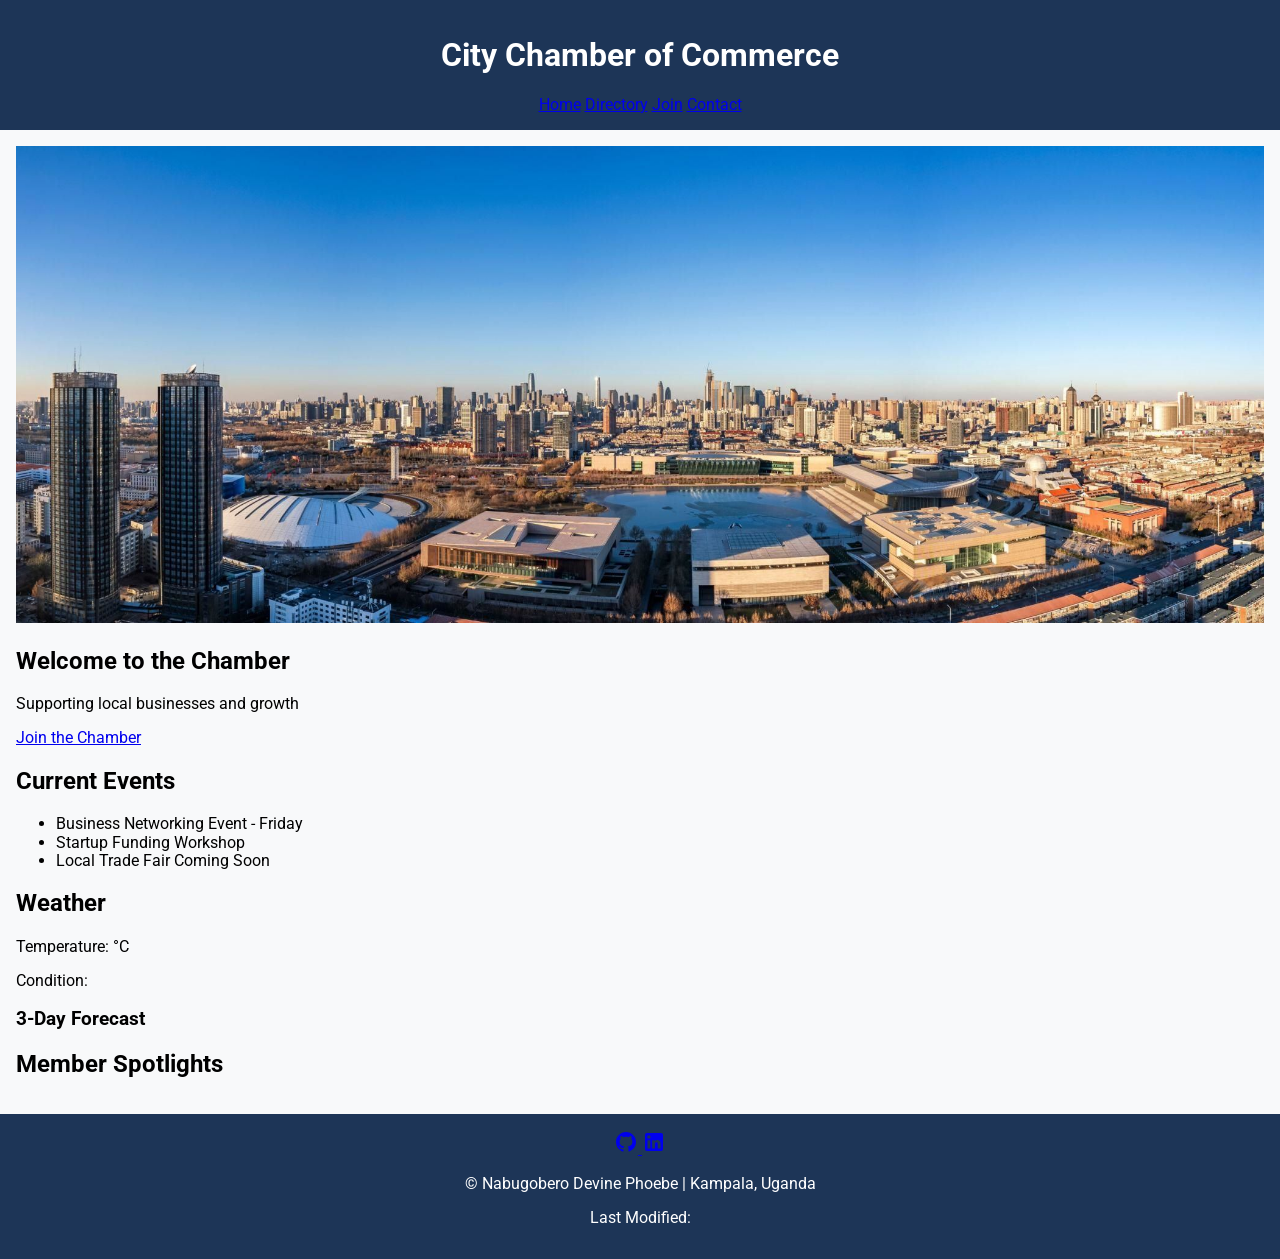
==== chamber/index.html @ 2e0cf788 "devine" ====
<!DOCTYPE html>
<html lang="en">
<head>
  <meta charset="UTF-8" />
  <meta name="viewport" content="width=device-width, initial-scale=1.0"/>
  <title>Chamber Home</title>
  <meta name="description" content="Welcome to the City Chamber of Commerce, supporting local businesses and growth. Join us for networking events, workshops, and more." />
  <meta name="author" content=" Nabugobero Devine Phoebe" />


  <link rel="stylesheet" href="styles/large.css">
  <link rel="stylesheet" href="styles/small.css">
  <link rel="stylesheet" href="styles/normalize.css" />

  <meta property="og:title" content="Kampala Chamber Directory | WDD231">
  <meta property="og:description" content="Discover businesses and organizations in the Kampala Chamber of Commerce directory.">
  <meta property="og:image" content="https://devinephoebe433-eng.github.io/wdd231/chamber/images/chamber-banner.jpg">
  <meta property="og:url" content="https://devinephoebe433-eng.github.io/wdd231/chamber/directory.html">

  <link rel="icon" href="favicon.ico">

  <!-- Google Fonts -->
  <link rel="preconnect" href="https://fonts.googleapis.com">
  <link rel="preconnect" href="https://fonts.gstatic.com" crossorigin>
  <link href="https://fonts.googleapis.com/css2?family=Roboto:wght@400;700&display=swap" rel="stylesheet">



</head>

<body>

<header>
  <h1>City Chamber of Commerce</h1>
  <nav>
    <a href="index.html" class="active">Home</a>
    <a href="directory.html">Directory</a>
    <a href="#">Join</a>
    <a href="#">Contact</a>
  </nav>
</header>

<main>

  <!-- HERO -->
  <section class="hero">
    <img src="images/cityskylines.jpg" alt="City skyline">

    <div class="hero-text">
      <h2>Welcome to the Chamber</h2>
      <p>Supporting local businesses and growth</p>
      <a href="#" class="cta">Join the Chamber</a>
    </div>
  </section>

  <!-- EVENTS -->
  <section class="events">
    <h2>Current Events</h2>
    <ul>
      <li>Business Networking Event - Friday</li>
      <li>Startup Funding Workshop</li>
      <li>Local Trade Fair Coming Soon</li>
    </ul>
  </section>

  <!-- WEATHER -->
  <section class="weather">
    <h2>Weather</h2>

    <p>Temperature: <span id="temp"></span>°C</p>
    <p>Condition: <span id="desc"></span></p>

    <h3>3-Day Forecast</h3>
    <div id="forecast"></div>
  </section>

  <!-- SPOTLIGHTS -->
  <section class="spotlights">
    <h2>Member Spotlights</h2>
    <div id="spotlight-container"></div>
  </section>

</main>

<footer>
  <div class="social-links">
            <a href="https://github.com/devinephoebe433-eng" target="_blank" aria-label="GitHub">
                <svg width="24" height="24" viewBox="0 0 24 24" fill="currentColor">
                    <path
                        d="M12 2C6.48 2 2 6.48 2 12c0 4.42 2.87 8.17 6.84 9.49.5.09.68-.21.68-.48 0-.24-.01-.88-.01-1.73-2.78.6-3.37-1.34-3.37-1.34-.46-1.16-1.11-1.47-1.11-1.47-.91-.62.07-.61.07-.61 1 .07 1.53 1.03 1.53 1.03.89 1.52 2.34 1.08 2.91.83.09-.65.35-1.09.63-1.34-2.22-.25-4.55-1.11-4.55-4.94 0-1.09.39-1.98 1.03-2.68-.1-.25-.45-1.27.1-2.64 0 0 .84-.27 2.75 1.02.8-.22 1.65-.33 2.5-.33.85 0 1.7.11 2.5.33 1.91-1.29 2.75-1.02 2.75-1.02.55 1.37.2 2.39.1 2.64.64.7 1.03 1.59 1.03 2.68 0 3.84-2.34 4.69-4.57 4.94.36.31.68.92.68 1.85 0 1.34-.01 2.42-.01 2.75 0 .27.18.58.69.48C19.13 20.17 22 16.42 22 12c0-5.52-4.48-10-10-10z" />
                </svg>
            </a>
            <a href="https://linkedin.com/in/phoebe-devine-5250a5366" target="_blank" aria-label="LinkedIn">
                <svg width="24" height="24" viewBox="0 0 24 24" fill="currentColor">
                    <path
                        d="M19 3a2 2 0 0 1 2 2v14a2 2 0 0 1-2 2H5a2 2 0 0 1-2-2V5a2 2 0 0 1 2-2h14m-.5 15.5v-5.3a3.26 3.26 0 0 0-3.26-3.26c-.85 0-1.84.52-2.32 1.3v-1.11h-2.79v8.37h2.79v-4.93c0-.77.62-1.4 1.39-1.4a1.4 1.4 0 0 1 1.4 1.4v4.93h2.79M6.88 8.56a1.68 1.68 0 0 0 1.68-1.68c0-.93-.75-1.69-1.68-1.69a1.69 1.69 0 0 0-1.69 1.69c0 .93.76 1.68 1.69 1.68m1.39 9.94v-8.37H5.5v8.37h2.77z" />
                </svg>
            </a>
        </div>
        <div class="copyright-info">
            <p>&copy; <span id="current-year"></span> Nabugobero Devine Phoebe | Kampala, Uganda</p>
        </div>
        <div class="last-modified">
            <p>Last Modified: <span id="lastModified"></span></p>
        </div>
</footer>

<script src="scripts/main.js"></script>
</body>
</html>
---- chamber/styles/large.css ----
/* larger.css */

@media (min-width: 768px) {
  .navigation {
    flex-direction: row;
    justify-content: center;
  }

  .navigation a {
    padding: 1rem 2rem;
  }
}
---- chamber/styles/small.css ----
body {
  font-family: "Roboto", Arial, sans-serif;
  margin: 0;
  background: #f8f9fa;
}

/* HEADER */
header {
  background: #1d3557;
  color: white;
  text-align: center;
  padding: 1rem;
}

/* NAV */
.navigation {
  display: flex;
  flex-direction: column;
}

.navigation a {
  color: white;
  padding: 1rem;
  text-decoration: none;
}

.navigation a:hover,
.navigation a.active {
  background: #457b9d;
}

/* MAIN */
main {
  padding: 1rem;
}

/* BUTTONS */
.controls {
  text-align: center;
  margin-bottom: 1rem;
}

button {
  padding: 0.5rem 1rem;
  margin: 0.3rem;
  border: none;
  cursor: pointer;
}

/* GRID */
.grid {
  display: grid;
  grid-template-columns: 1fr;
  gap: 1rem;
}

/* LIST VIEW */
.list {
  display: block;
}

.list .card {
  display: flex;
  justify-content: space-between;
  align-items: center;
}

/* CARD */
.card {
  background: white;
  padding: 1rem;
  border-radius: 8px;
}

.card img {
  width: 100%;
  height: auto;
}

/* FOOTER */
footer {
  background: #1d3557;
  color: white;
  text-align: center;
  padding: 1rem;
}
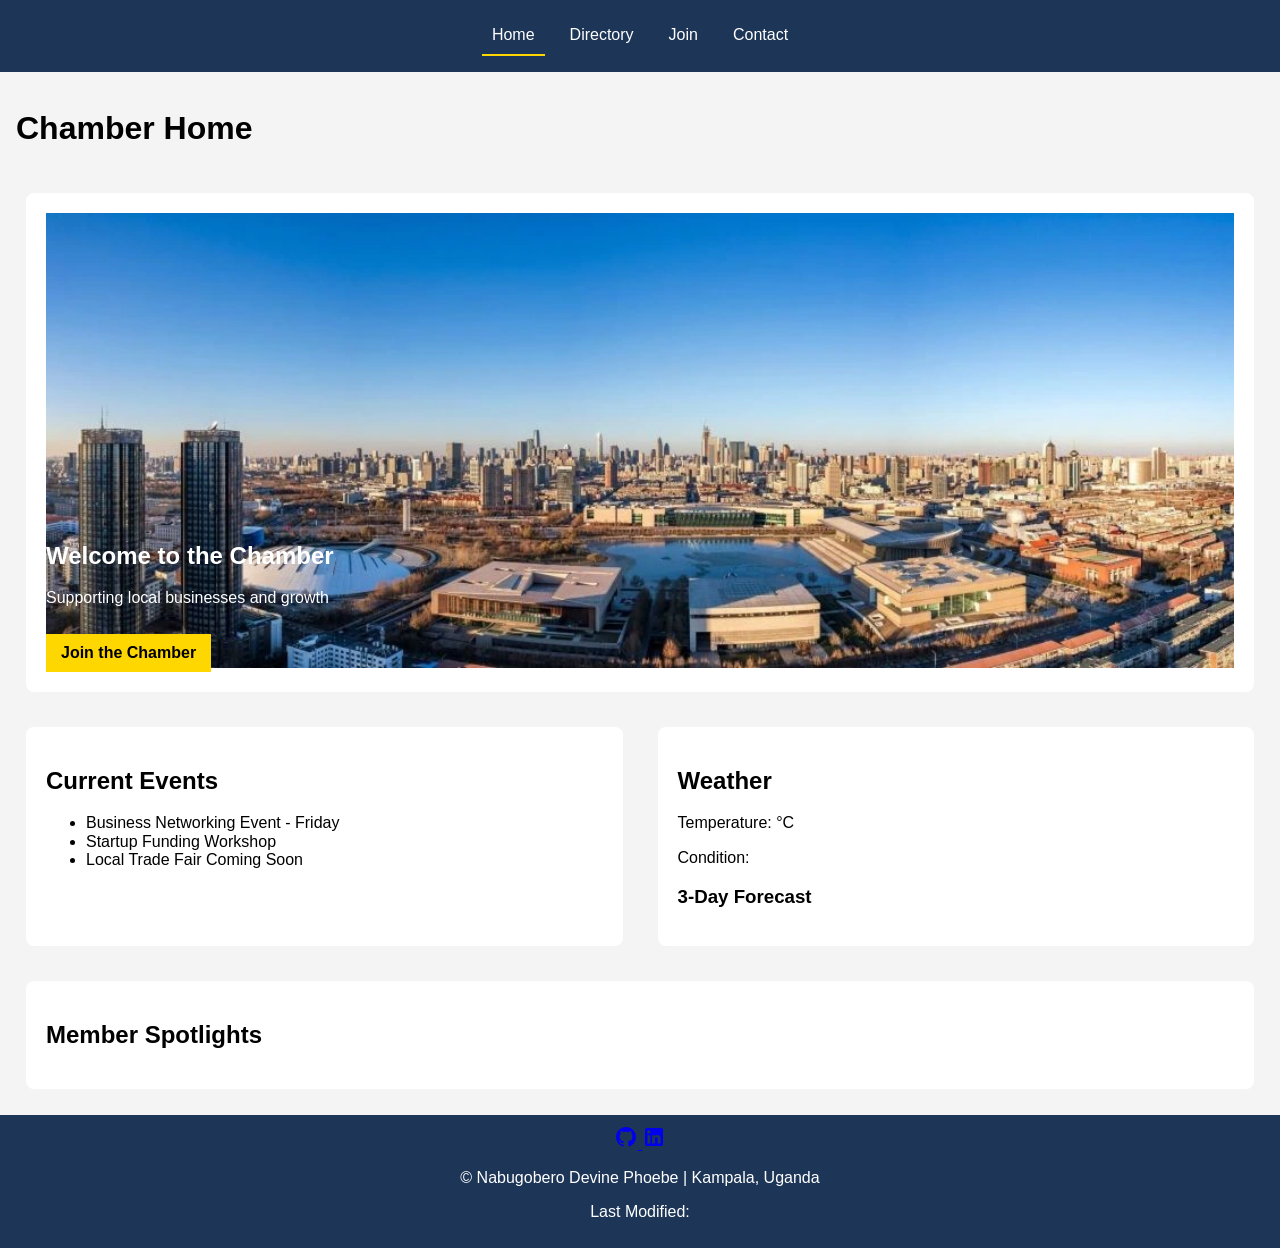
==== commit db6019bd: "devine433" ====
--- a/chamber/index.html
+++ b/chamber/index.html
@@ -1,19 +1,22 @@
 <!DOCTYPE html>
 <html lang="en">
+
 <head>
   <meta charset="UTF-8" />
-  <meta name="viewport" content="width=device-width, initial-scale=1.0"/>
-  <title>Chamber Home</title>
-  <meta name="description" content="Welcome to the City Chamber of Commerce, supporting local businesses and growth. Join us for networking events, workshops, and more." />
+  <meta name="viewport" content="width=device-width, initial-scale=1.0" />
+  <title>Kampala Chamber of Commerce | Home</title>
+  <meta name="description"
+    content="Welcome to the City Chamber of Commerce, supporting local businesses and growth. Join us for networking events, workshops, and more." />
   <meta name="author" content=" Nabugobero Devine Phoebe" />
 
 
   <link rel="stylesheet" href="styles/large.css">
   <link rel="stylesheet" href="styles/small.css">
-  <link rel="stylesheet" href="styles/normalize.css" />
+  <link rel="stylesheet" href="styles/normalize.css">
+  <link rel="stylesheet" href="styles/styles.css">
+  
 
   <meta property="og:title" content="Kampala Chamber Directory | WDD231">
-  <meta property="og:description" content="Discover businesses and organizations in the Kampala Chamber of Commerce directory.">
   <meta property="og:image" content="https://devinephoebe433-eng.github.io/wdd231/chamber/images/chamber-banner.jpg">
   <meta property="og:url" content="https://devinephoebe433-eng.github.io/wdd231/chamber/directory.html">
 
@@ -30,81 +33,82 @@
 
 <body>
 
-<header>
-  <h1>City Chamber of Commerce</h1>
-  <nav>
-    <a href="index.html" class="active">Home</a>
-    <a href="directory.html">Directory</a>
-    <a href="#">Join</a>
-    <a href="#">Contact</a>
-  </nav>
-</header>
+  <header>
+    <nav>
+      <a href="index.html" class="active">Home</a>
+      <a href="directory.html">Directory</a>
+      <a href="#">Join</a>
+      <a href="#">Contact</a>
+    </nav>
+  </header>
 
-<main>
+  <main>
+    <h1>Chamber Home</h1>
+    <!-- HERO -->
+    <section class="hero">
+      <img src="images/cityskylines.webp" alt="City skyline">
 
-  <!-- HERO -->
-  <section class="hero">
-    <img src="images/cityskylines.jpg" alt="City skyline">
+      <div class="hero-text">
+        <h2>Welcome to the Chamber</h2>
+        <p>Supporting local businesses and growth</p>
+        <a href="#" class="cta">Join the Chamber</a>
+      </div>
+    </section>
 
-    <div class="hero-text">
-      <h2>Welcome to the Chamber</h2>
-      <p>Supporting local businesses and growth</p>
-      <a href="#" class="cta">Join the Chamber</a>
+    <!-- EVENTS -->
+    <section class="events">
+      <h2>Current Events</h2>
+      <ul>
+        <li>Business Networking Event - Friday</li>
+        <li>Startup Funding Workshop</li>
+        <li>Local Trade Fair Coming Soon</li>
+      </ul>
+    </section>
+
+    <!-- WEATHER -->
+    <section class="weather">
+      <h2>Weather</h2>
+
+      <p>Temperature: <span id="temp"></span>°C</p>
+      <p>Condition: <span id="desc"></span></p>
+
+      <h3>3-Day Forecast</h3>
+      <div id="forecast"></div>
+    </section>
+
+    <!-- SPOTLIGHTS -->
+    <section class="spotlights">
+      <h2>Member Spotlights</h2>
+      <div id="spotlight-container"></div>
+    </section>
+
+  </main>
+
+  <footer>
+    <div class="social-links">
+      <a href="https://github.com/devinephoebe433-eng" target="_blank" aria-label="GitHub">
+        <svg width="24" height="24" viewBox="0 0 24 24" fill="currentColor">
+          <path
+            d="M12 2C6.48 2 2 6.48 2 12c0 4.42 2.87 8.17 6.84 9.49.5.09.68-.21.68-.48 0-.24-.01-.88-.01-1.73-2.78.6-3.37-1.34-3.37-1.34-.46-1.16-1.11-1.47-1.11-1.47-.91-.62.07-.61.07-.61 1 .07 1.53 1.03 1.53 1.03.89 1.52 2.34 1.08 2.91.83.09-.65.35-1.09.63-1.34-2.22-.25-4.55-1.11-4.55-4.94 0-1.09.39-1.98 1.03-2.68-.1-.25-.45-1.27.1-2.64 0 0 .84-.27 2.75 1.02.8-.22 1.65-.33 2.5-.33.85 0 1.7.11 2.5.33 1.91-1.29 2.75-1.02 2.75-1.02.55 1.37.2 2.39.1 2.64.64.7 1.03 1.59 1.03 2.68 0 3.84-2.34 4.69-4.57 4.94.36.31.68.92.68 1.85 0 1.34-.01 2.42-.01 2.75 0 .27.18.58.69.48C19.13 20.17 22 16.42 22 12c0-5.52-4.48-10-10-10z" />
+        </svg>
+      </a>
+      <a href="https://linkedin.com/in/phoebe-devine-5250a5366" target="_blank" aria-label="LinkedIn">
+        <svg width="24" height="24" viewBox="0 0 24 24" fill="currentColor">
+          <path
+            d="M19 3a2 2 0 0 1 2 2v14a2 2 0 0 1-2 2H5a2 2 0 0 1-2-2V5a2 2 0 0 1 2-2h14m-.5 15.5v-5.3a3.26 3.26 0 0 0-3.26-3.26c-.85 0-1.84.52-2.32 1.3v-1.11h-2.79v8.37h2.79v-4.93c0-.77.62-1.4 1.39-1.4a1.4 1.4 0 0 1 1.4 1.4v4.93h2.79M6.88 8.56a1.68 1.68 0 0 0 1.68-1.68c0-.93-.75-1.69-1.68-1.69a1.69 1.69 0 0 0-1.69 1.69c0 .93.76 1.68 1.69 1.68m1.39 9.94v-8.37H5.5v8.37h2.77z" />
+        </svg>
+      </a>
     </div>
-  </section>
+    <div class="copyright-info">
+      <p>&copy; <span id="current-year"></span> Nabugobero Devine Phoebe | Kampala, Uganda</p>
+    </div>
+    <div class="last-modified">
+      <p>Last Modified: <span id="lastModified"></span></p>
+    </div>
+  </footer>
 
-  <!-- EVENTS -->
-  <section class="events">
-    <h2>Current Events</h2>
-    <ul>
-      <li>Business Networking Event - Friday</li>
-      <li>Startup Funding Workshop</li>
-      <li>Local Trade Fair Coming Soon</li>
-    </ul>
-  </section>
+<script src="scripts/main.js" defer></script>
 
-  <!-- WEATHER -->
-  <section class="weather">
-    <h2>Weather</h2>
+</body>
 
-    <p>Temperature: <span id="temp"></span>°C</p>
-    <p>Condition: <span id="desc"></span></p>
-
-    <h3>3-Day Forecast</h3>
-    <div id="forecast"></div>
-  </section>
-
-  <!-- SPOTLIGHTS -->
-  <section class="spotlights">
-    <h2>Member Spotlights</h2>
-    <div id="spotlight-container"></div>
-  </section>
-
-</main>
-
-<footer>
-  <div class="social-links">
-            <a href="https://github.com/devinephoebe433-eng" target="_blank" aria-label="GitHub">
-                <svg width="24" height="24" viewBox="0 0 24 24" fill="currentColor">
-                    <path
-                        d="M12 2C6.48 2 2 6.48 2 12c0 4.42 2.87 8.17 6.84 9.49.5.09.68-.21.68-.48 0-.24-.01-.88-.01-1.73-2.78.6-3.37-1.34-3.37-1.34-.46-1.16-1.11-1.47-1.11-1.47-.91-.62.07-.61.07-.61 1 .07 1.53 1.03 1.53 1.03.89 1.52 2.34 1.08 2.91.83.09-.65.35-1.09.63-1.34-2.22-.25-4.55-1.11-4.55-4.94 0-1.09.39-1.98 1.03-2.68-.1-.25-.45-1.27.1-2.64 0 0 .84-.27 2.75 1.02.8-.22 1.65-.33 2.5-.33.85 0 1.7.11 2.5.33 1.91-1.29 2.75-1.02 2.75-1.02.55 1.37.2 2.39.1 2.64.64.7 1.03 1.59 1.03 2.68 0 3.84-2.34 4.69-4.57 4.94.36.31.68.92.68 1.85 0 1.34-.01 2.42-.01 2.75 0 .27.18.58.69.48C19.13 20.17 22 16.42 22 12c0-5.52-4.48-10-10-10z" />
-                </svg>
-            </a>
-            <a href="https://linkedin.com/in/phoebe-devine-5250a5366" target="_blank" aria-label="LinkedIn">
-                <svg width="24" height="24" viewBox="0 0 24 24" fill="currentColor">
-                    <path
-                        d="M19 3a2 2 0 0 1 2 2v14a2 2 0 0 1-2 2H5a2 2 0 0 1-2-2V5a2 2 0 0 1 2-2h14m-.5 15.5v-5.3a3.26 3.26 0 0 0-3.26-3.26c-.85 0-1.84.52-2.32 1.3v-1.11h-2.79v8.37h2.79v-4.93c0-.77.62-1.4 1.39-1.4a1.4 1.4 0 0 1 1.4 1.4v4.93h2.79M6.88 8.56a1.68 1.68 0 0 0 1.68-1.68c0-.93-.75-1.69-1.68-1.69a1.69 1.69 0 0 0-1.69 1.69c0 .93.76 1.68 1.69 1.68m1.39 9.94v-8.37H5.5v8.37h2.77z" />
-                </svg>
-            </a>
-        </div>
-        <div class="copyright-info">
-            <p>&copy; <span id="current-year"></span> Nabugobero Devine Phoebe | Kampala, Uganda</p>
-        </div>
-        <div class="last-modified">
-            <p>Last Modified: <span id="lastModified"></span></p>
-        </div>
-</footer>
-
-<script src="scripts/main.js"></script>
-</body>
 </html>
--- a/chamber/styles/styles.css
+++ b/chamber/styles/styles.css
@@ -0,0 +1,116 @@
+body {
+  font-family: Arial, sans-serif;
+  margin: 0;
+  background: #f4f4f4;
+}
+
+/* HEADER */
+header {
+  background: #1d3557;
+  color: white;
+  padding: 1rem;
+  text-align: center;
+}
+
+nav {
+  display: flex;
+  justify-content: center;
+  gap: 15px;
+  flex-wrap: wrap;
+}
+
+nav a {
+  color: white;
+  text-decoration: none;
+  padding: 10px;
+}
+
+nav a.active {
+  border-bottom: 2px solid gold;
+}
+
+/* HERO */
+.hero {
+  position: relative;
+}
+
+.hero img {
+  width: 100%;
+  height: auto;
+}
+
+.hero-text {
+  position: absolute;
+  bottom: 20px;
+  left: 20px;
+  color: white;
+}
+
+.cta {
+  display: inline-block;
+  margin-top: 10px;
+  background: gold;
+  padding: 10px 15px;
+  text-decoration: none;
+  color: black;
+  font-weight: bold;
+}
+
+/* SECTIONS */
+section {
+  padding: 20px;
+  background: white;
+  margin: 10px;
+  border-radius: 8px;
+}
+
+/* WEATHER */
+#forecast p {
+  background: #e9ecef;
+  padding: 8px;
+  margin: 5px 0;
+}
+
+/* SPOTLIGHT */
+#spotlight-container {
+  display: grid;
+  gap: 10px;
+}
+
+.card {
+  background: #fff;
+  padding: 10px;
+  border: 1px solid #ddd;
+  border-radius: 8px;
+  text-align: center;
+}
+
+.card img {
+  width: 80px;
+  height: auto;
+}
+
+/* FOOTER */
+footer {
+  text-align: center;
+  background: #1d3557;
+  color: white;
+  padding: 10px;
+}
+
+/* RESPONSIVE */
+@media (min-width: 768px) {
+  main {
+    display: grid;
+    grid-template-columns: 1fr 1fr;
+    gap: 15px;
+  }
+
+  .hero {
+    grid-column: span 2;
+  }
+
+  .spotlights {
+    grid-column: span 2;
+  }
+}
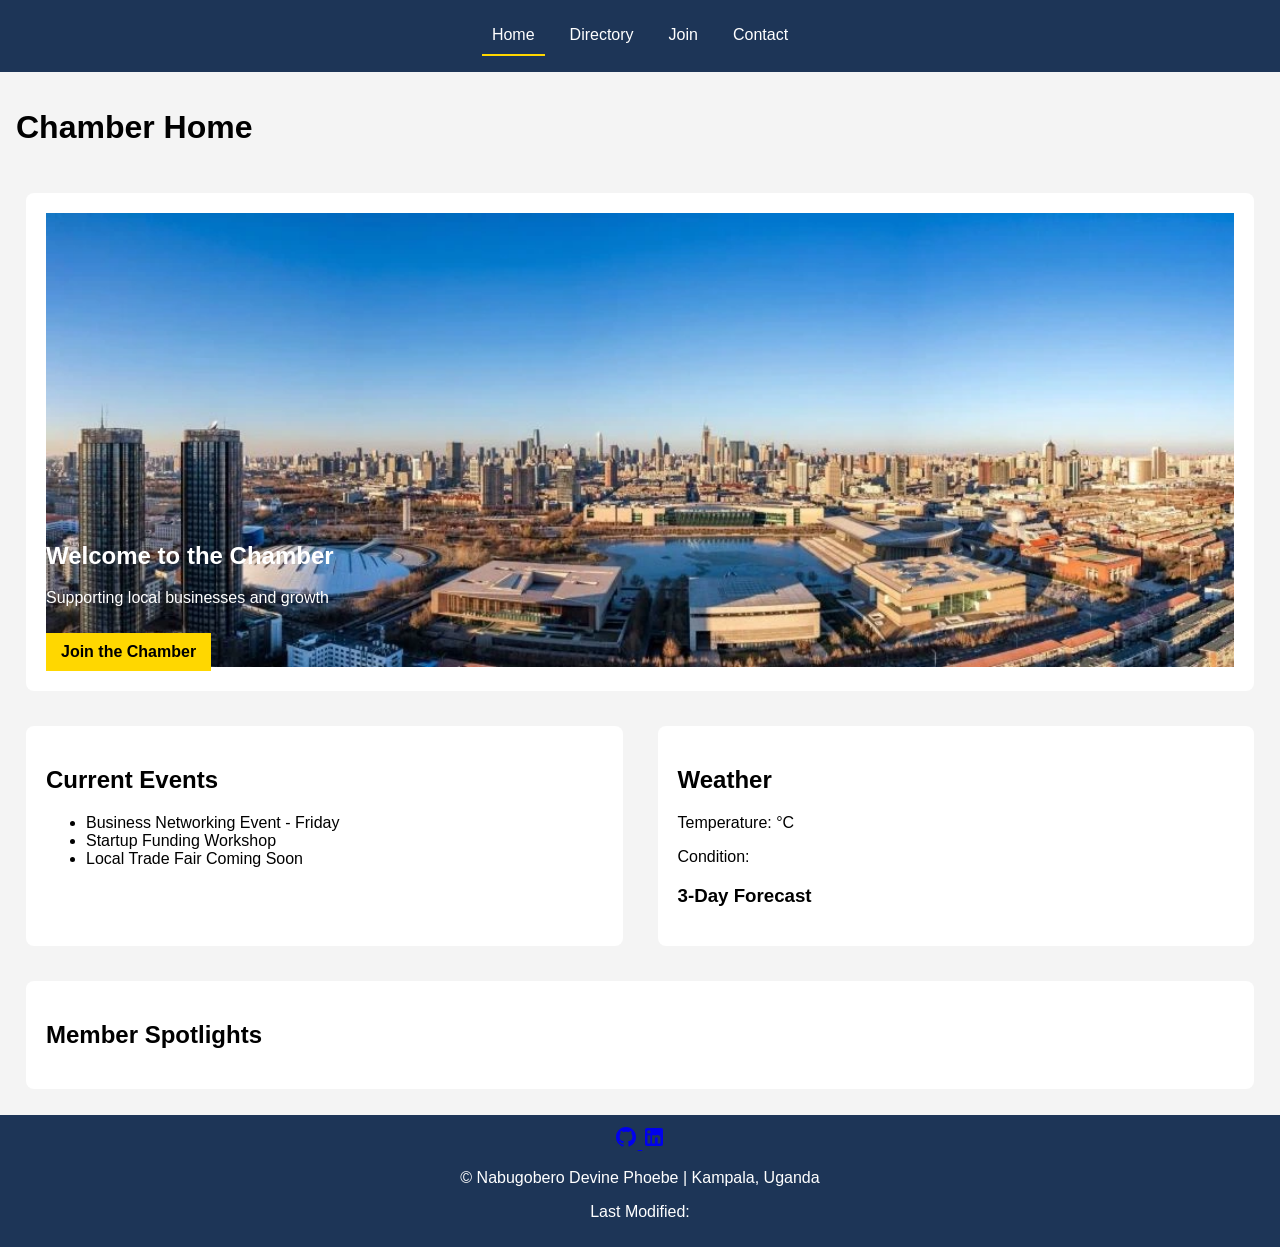
==== commit bb4c60b3: "devine" ====
--- a/chamber/index.html
+++ b/chamber/index.html
@@ -14,11 +14,12 @@
   <link rel="stylesheet" href="styles/small.css">
   <link rel="stylesheet" href="styles/normalize.css">
   <link rel="stylesheet" href="styles/styles.css">
-  
+
 
   <meta property="og:title" content="Kampala Chamber Directory | WDD231">
-  <meta property="og:image" content="https://devinephoebe433-eng.github.io/wdd231/chamber/images/chamber-banner.jpg">
+  <meta property="og:image" content="https://devinephoebe433-eng.github.io/wdd231/chamber/images/cityskylines.webp">
   <meta property="og:url" content="https://devinephoebe433-eng.github.io/wdd231/chamber/directory.html">
+  <meta property="og:description" content="Explore the Kampala Chamber of Commerce website featuring local businesses, networking opportunities, events, weather updates, and member spotlights.">
 
   <link rel="icon" href="favicon.ico">
 
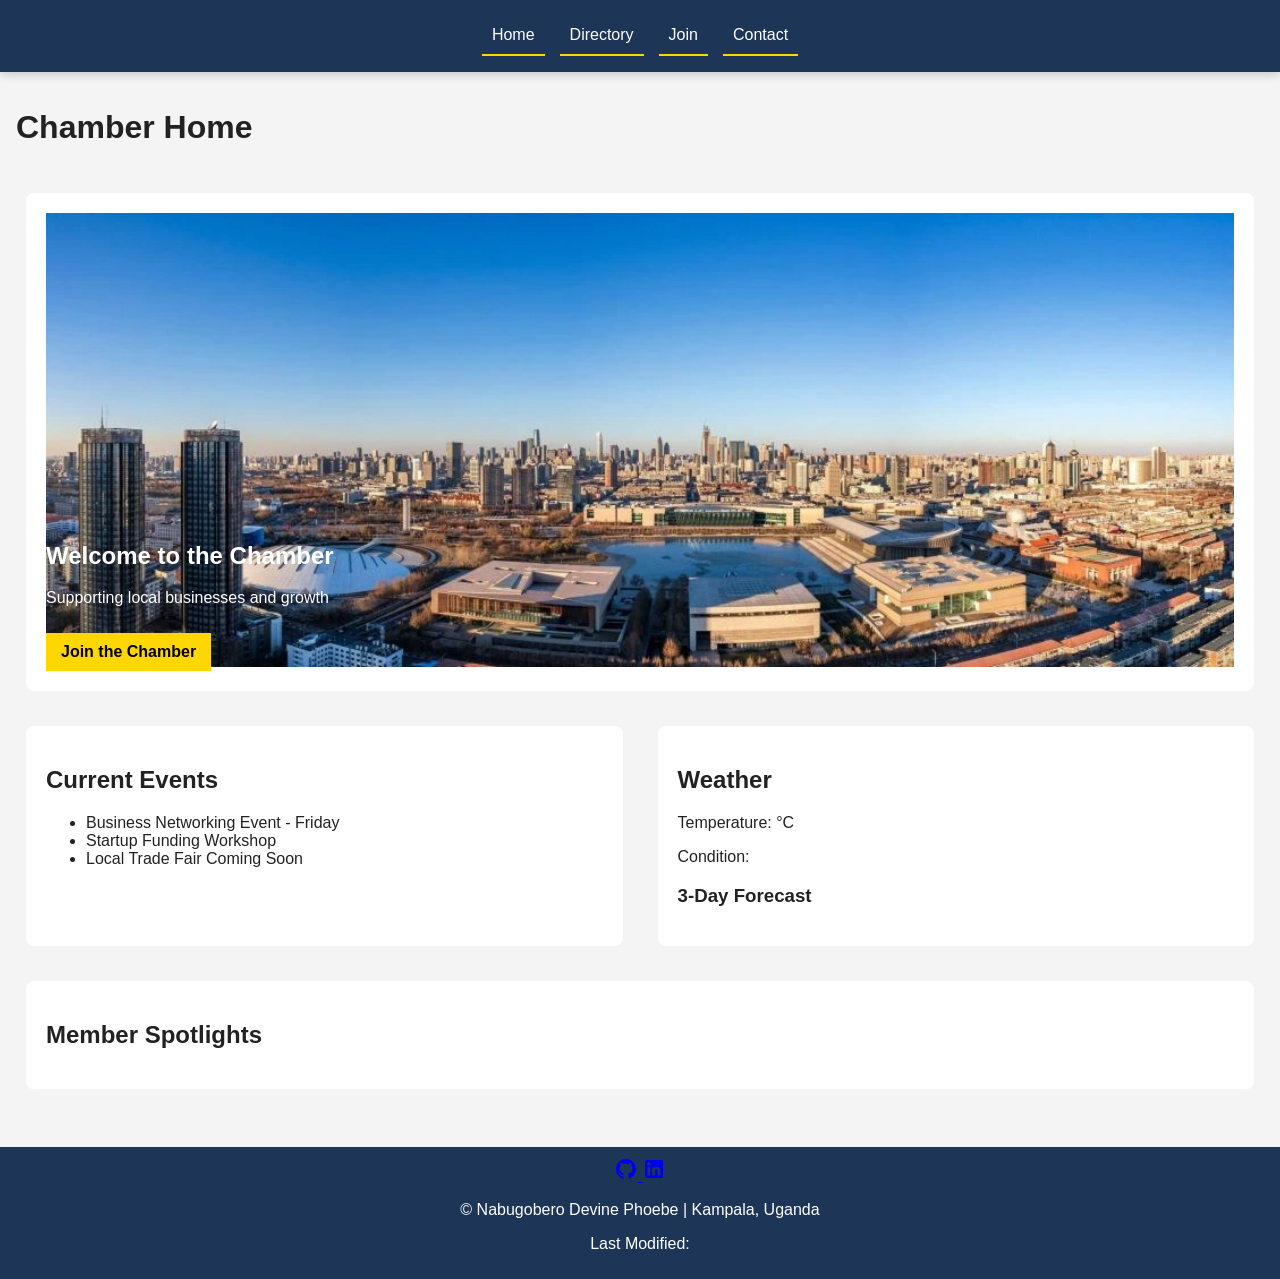
==== commit 1212f1e3: "changes" ====
--- a/chamber/index.html
+++ b/chamber/index.html
@@ -37,9 +37,9 @@
   <header>
     <nav>
       <a href="index.html" class="active">Home</a>
-      <a href="directory.html">Directory</a>
-      <a href="#">Join</a>
-      <a href="#">Contact</a>
+      <a href="directory.html" class="active">Directory</a>
+      <a href="join.html" class="active">Join</a>
+      <a href="contact.html" class="active">Contact</a>
     </nav>
   </header>
 
--- a/chamber/styles/large.css
+++ b/chamber/styles/large.css
@@ -9,4 +9,14 @@
   .navigation a {
     padding: 1rem 2rem;
   }
+}
+@media (min-width: 768px) {
+
+  .join-main {
+    display: grid;
+    grid-template-columns: 2fr 1fr;
+    gap: 30px;
+    align-items: start;
+  }
+
 }
--- a/chamber/styles/small.css
+++ b/chamber/styles/small.css
@@ -2,31 +2,47 @@
   font-family: "Roboto", Arial, sans-serif;
   margin: 0;
   background: #f8f9fa;
+  color: #222;
 }
 
 /* HEADER */
 header {
-  background: #1d3557;
+  background: linear-gradient(135deg, #1d3557, #16324f);
   color: white;
   text-align: center;
   padding: 1rem;
+
+  box-shadow: 0 2px 10px rgba(0,0,0,0.2);
 }
 
 /* NAV */
 .navigation {
   display: flex;
   flex-direction: column;
+  align-items: center;
+  gap: 0.5rem;
 }
 
 .navigation a {
   color: white;
-  padding: 1rem;
+  padding: 0.8rem 1.2rem;
   text-decoration: none;
-}
-
-.navigation a:hover,
+  font-weight: 700;
+  border-radius: 8px;
+
+  transition: background 0.3s ease,
+              transform 0.3s ease,
+              color 0.3s ease;
+}
+
+.navigation a:hover {
+  background: #457b9d;
+  transform: translateY(-2px);
+}
+
 .navigation a.active {
-  background: #457b9d;
+  background: gold;
+  color: black;
 }
 
 /* MAIN */
@@ -41,10 +57,23 @@
 }
 
 button {
-  padding: 0.5rem 1rem;
+  padding: 0.7rem 1.2rem;
   margin: 0.3rem;
   border: none;
+  border-radius: 8px;
   cursor: pointer;
+
+  background: #1d3557;
+  color: white;
+  font-weight: bold;
+
+  transition: background 0.3s ease,
+              transform 0.3s ease;
+}
+
+button:hover {
+  background: #457b9d;
+  transform: scale(1.03);
 }
 
 /* GRID */
@@ -68,13 +97,104 @@
 /* CARD */
 .card {
   background: white;
-  padding: 1rem;
-  border-radius: 8px;
+  padding: 1.2rem;
+  border-radius: 12px;
+  text-align: center;
+
+  box-shadow: 0 4px 10px rgba(0,0,0,0.1);
+
+  animation: fadein 1.5s ease;
+
+  transition: transform 0.3s ease,
+              box-shadow 0.3s ease;
+}
+
+.card:hover {
+  transform: translateY(-5px);
+
+  box-shadow: 0 6px 15px rgba(0,0,0,0.15);
 }
 
 .card img {
   width: 100%;
   height: auto;
+  border-radius: 10px;
+}
+
+/* JOIN PAGE */
+.join-main {
+  display: flex;
+  flex-direction: column;
+  gap: 20px;
+  padding: 20px;
+}
+
+form {
+  display: flex;
+  flex-direction: column;
+  gap: 15px;
+}
+
+label {
+  display: flex;
+  flex-direction: column;
+  font-weight: bold;
+}
+
+input,
+textarea,
+select {
+  padding: 10px;
+  border: 1px solid #ccc;
+  border-radius: 5px;
+
+  font-size: 1rem;
+}
+
+/* SUBMIT BUTTON */
+.submit-btn {
+  background: gold;
+  color: black;
+  border: none;
+  padding: 12px;
+  border-radius: 8px;
+
+  font-weight: bold;
+  cursor: pointer;
+
+  transition: transform 0.3s ease,
+              background 0.3s ease;
+}
+
+.submit-btn:hover {
+  background: #ffd60a;
+  transform: scale(1.02);
+}
+
+/* MEMBERSHIP CARDS */
+.membership-cards {
+  display: grid;
+  gap: 15px;
+}
+
+.card button {
+  background: gold;
+  color: black;
+  border: none;
+  padding: 10px;
+  border-radius: 8px;
+  cursor: pointer;
+}
+
+/* DIALOG */
+dialog {
+  border: none;
+  border-radius: 10px;
+  padding: 20px;
+}
+
+dialog::backdrop {
+  background: rgba(0,0,0,0.5);
 }
 
 /* FOOTER */
@@ -83,4 +203,19 @@
   color: white;
   text-align: center;
   padding: 1rem;
+
+  margin-top: 2rem;
+}
+
+/* ANIMATION */
+@keyframes fadein {
+  from {
+    opacity: 0;
+    transform: translateY(30px);
+  }
+
+  to {
+    opacity: 1;
+    transform: translateY(0);
+  }
 }
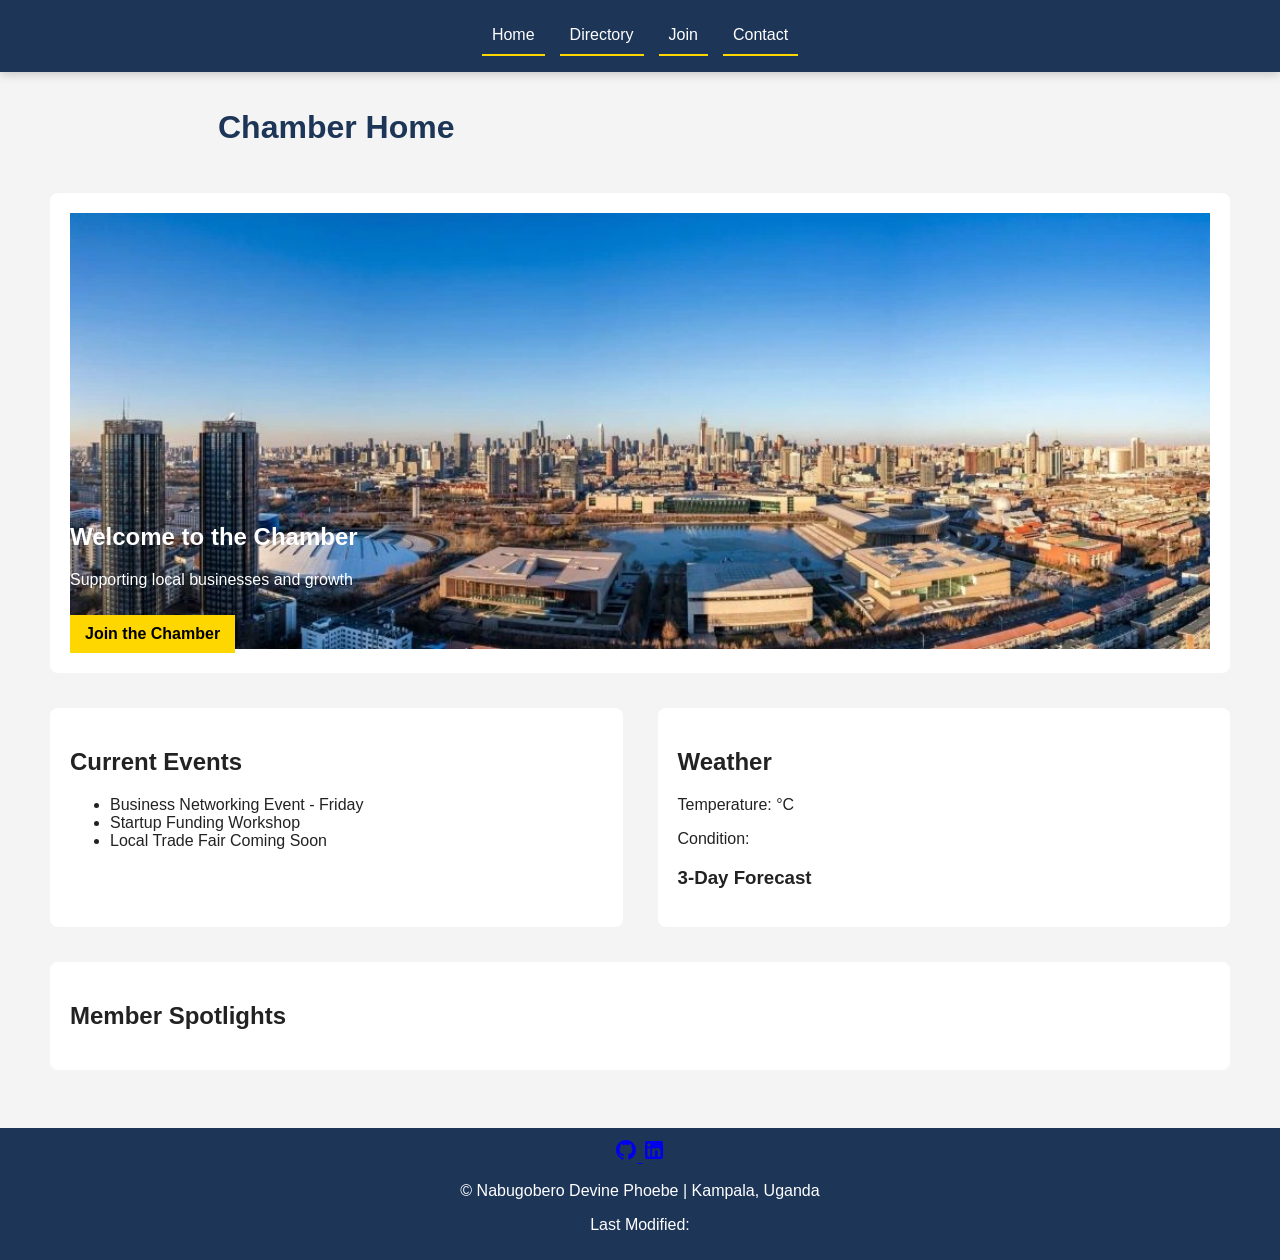
==== commit 91f76940: "changes" ====
--- a/chamber/index.html
+++ b/chamber/index.html
@@ -12,7 +12,7 @@
 
   <link rel="stylesheet" href="styles/large.css">
   <link rel="stylesheet" href="styles/small.css">
-  <link rel="stylesheet" href="styles/normalize.css">
+  <link rel="stylesheet" href="styles/normalize.js">
   <link rel="stylesheet" href="styles/styles.css">
 
 
--- a/chamber/styles/large.css
+++ b/chamber/styles/large.css
@@ -1,17 +1,33 @@
-/* larger.css */
+@media (min-width: 768px) {
 
-@media (min-width: 768px) {
+  /* HIDE HAMBURGER */
+  #hamburger {
+    display: none;
+  }
+
+  /* NAV */
   .navigation {
+    display: flex;
     flex-direction: row;
     justify-content: center;
+    flex-wrap: wrap;
   }
 
   .navigation a {
-    padding: 1rem 2rem;
+    padding: 0.6rem 1.5rem;
   }
-}
-@media (min-width: 768px) {
 
+  /* GRID: 2 columns on tablet */
+  .grid {
+    grid-template-columns: repeat(2, 1fr);
+  }
+
+  /* LIST: no wrap on wider screens */
+  .list .card {
+    flex-wrap: nowrap;
+  }
+
+  /* JOIN PAGE */
   .join-main {
     display: grid;
     grid-template-columns: 2fr 1fr;
@@ -19,4 +35,13 @@
     align-items: start;
   }
 
+}
+
+@media (min-width: 1024px) {
+
+  /* GRID: 3 columns on desktop */
+  .grid {
+    grid-template-columns: repeat(3, 1fr);
+  }
+
 }
--- a/chamber/styles/small.css
+++ b/chamber/styles/small.css
@@ -11,25 +11,52 @@
   color: white;
   text-align: center;
   padding: 1rem;
-
   box-shadow: 0 2px 10px rgba(0,0,0,0.2);
+}
+
+header h2 {
+  margin: 0 0 0.5rem;
+  color: white;
+}
+
+/* HAMBURGER */
+#hamburger {
+  display: block;
+  background: transparent;
+  border: 2px solid white;
+  color: white;
+  font-size: 1.5rem;
+  padding: 0.4rem 0.8rem;
+  border-radius: 8px;
+  cursor: pointer;
+  margin: 0.5rem auto;
+  transition: background 0.3s ease;
+}
+
+#hamburger:hover {
+  background: #457b9d;
 }
 
 /* NAV */
 .navigation {
-  display: flex;
+  display: none;
   flex-direction: column;
   align-items: center;
   gap: 0.5rem;
+  width: 100%;
+}
+
+.navigation.open {
+  display: flex;
 }
 
 .navigation a {
-  color: white;
+  color: #ffffff;
   padding: 0.8rem 1.2rem;
   text-decoration: none;
   font-weight: 700;
   border-radius: 8px;
-
+  background: transparent;
   transition: background 0.3s ease,
               transform 0.3s ease,
               color 0.3s ease;
@@ -37,20 +64,28 @@
 
 .navigation a:hover {
   background: #457b9d;
+  color: white;
   transform: translateY(-2px);
 }
 
 .navigation a.active {
   background: gold;
-  color: black;
+  color: #1d3557;
 }
 
 /* MAIN */
 main {
   padding: 1rem;
-}
-
-/* BUTTONS */
+  max-width: 1200px;
+  margin: 0 auto;
+}
+
+h1 {
+  text-align: center;
+  color: #1d3557;
+}
+
+/* CONTROLS */
 .controls {
   text-align: center;
   margin-bottom: 1rem;
@@ -62,11 +97,9 @@
   border: none;
   border-radius: 8px;
   cursor: pointer;
-
   background: #1d3557;
   color: white;
   font-weight: bold;
-
   transition: background 0.3s ease,
               transform 0.3s ease;
 }
@@ -76,7 +109,12 @@
   transform: scale(1.03);
 }
 
-/* GRID */
+button[aria-pressed="true"] {
+  background: gold;
+  color: #1d3557;
+}
+
+/* GRID VIEW */
 .grid {
   display: grid;
   grid-template-columns: 1fr;
@@ -85,13 +123,35 @@
 
 /* LIST VIEW */
 .list {
-  display: block;
+  display: flex;
+  flex-direction: column;
+  gap: 0.6rem;
 }
 
 .list .card {
   display: flex;
+  flex-direction: row;
   justify-content: space-between;
   align-items: center;
+  text-align: left;
+  gap: 1rem;
+  padding: 0.8rem 1.2rem;
+}
+
+.list .card h3 {
+  margin: 0 0 0.2rem;
+  flex: 1;
+}
+
+.list .card p {
+  margin: 0;
+  flex: 1;
+  font-size: 0.9rem;
+  color: #555;
+}
+
+.list .card a {
+  flex-shrink: 0;
 }
 
 /* CARD */
@@ -100,25 +160,46 @@
   padding: 1.2rem;
   border-radius: 12px;
   text-align: center;
-
   box-shadow: 0 4px 10px rgba(0,0,0,0.1);
-
-  animation: fadein 1.5s ease;
-
+  animation: fadein 0.6s ease;
   transition: transform 0.3s ease,
               box-shadow 0.3s ease;
 }
 
 .card:hover {
   transform: translateY(-5px);
-
   box-shadow: 0 6px 15px rgba(0,0,0,0.15);
 }
 
 .card img {
   width: 100%;
-  height: auto;
+  max-height: 160px;
+  object-fit: contain;
   border-radius: 10px;
+  margin-bottom: 0.5rem;
+}
+
+.card h3 {
+  color: #1d3557;
+  margin: 0.5rem 0 0.3rem;
+}
+
+.card p {
+  margin: 0.2rem 0;
+  font-size: 0.9rem;
+  color: #444;
+}
+
+.card a {
+  display: inline-block;
+  margin-top: 0.5rem;
+  color: #1d3557;
+  font-weight: bold;
+  text-decoration: none;
+}
+
+.card a:hover {
+  text-decoration: underline;
 }
 
 /* JOIN PAGE */
@@ -147,21 +228,18 @@
   padding: 10px;
   border: 1px solid #ccc;
   border-radius: 5px;
-
   font-size: 1rem;
 }
 
 /* SUBMIT BUTTON */
 .submit-btn {
   background: gold;
-  color: black;
+  color: #1d3557;
   border: none;
   padding: 12px;
   border-radius: 8px;
-
-  font-weight: bold;
-  cursor: pointer;
-
+  font-weight: bold;
+  cursor: pointer;
   transition: transform 0.3s ease,
               background 0.3s ease;
 }
@@ -177,9 +255,9 @@
   gap: 15px;
 }
 
-.card button {
-  background: gold;
-  color: black;
+.membership-cards .card button {
+  background: gold;
+  color: #1d3557;
   border: none;
   padding: 10px;
   border-radius: 8px;
@@ -203,7 +281,6 @@
   color: white;
   text-align: center;
   padding: 1rem;
-
   margin-top: 2rem;
 }
 
@@ -211,9 +288,8 @@
 @keyframes fadein {
   from {
     opacity: 0;
-    transform: translateY(30px);
+    transform: translateY(20px);
   }
-
   to {
     opacity: 1;
     transform: translateY(0);
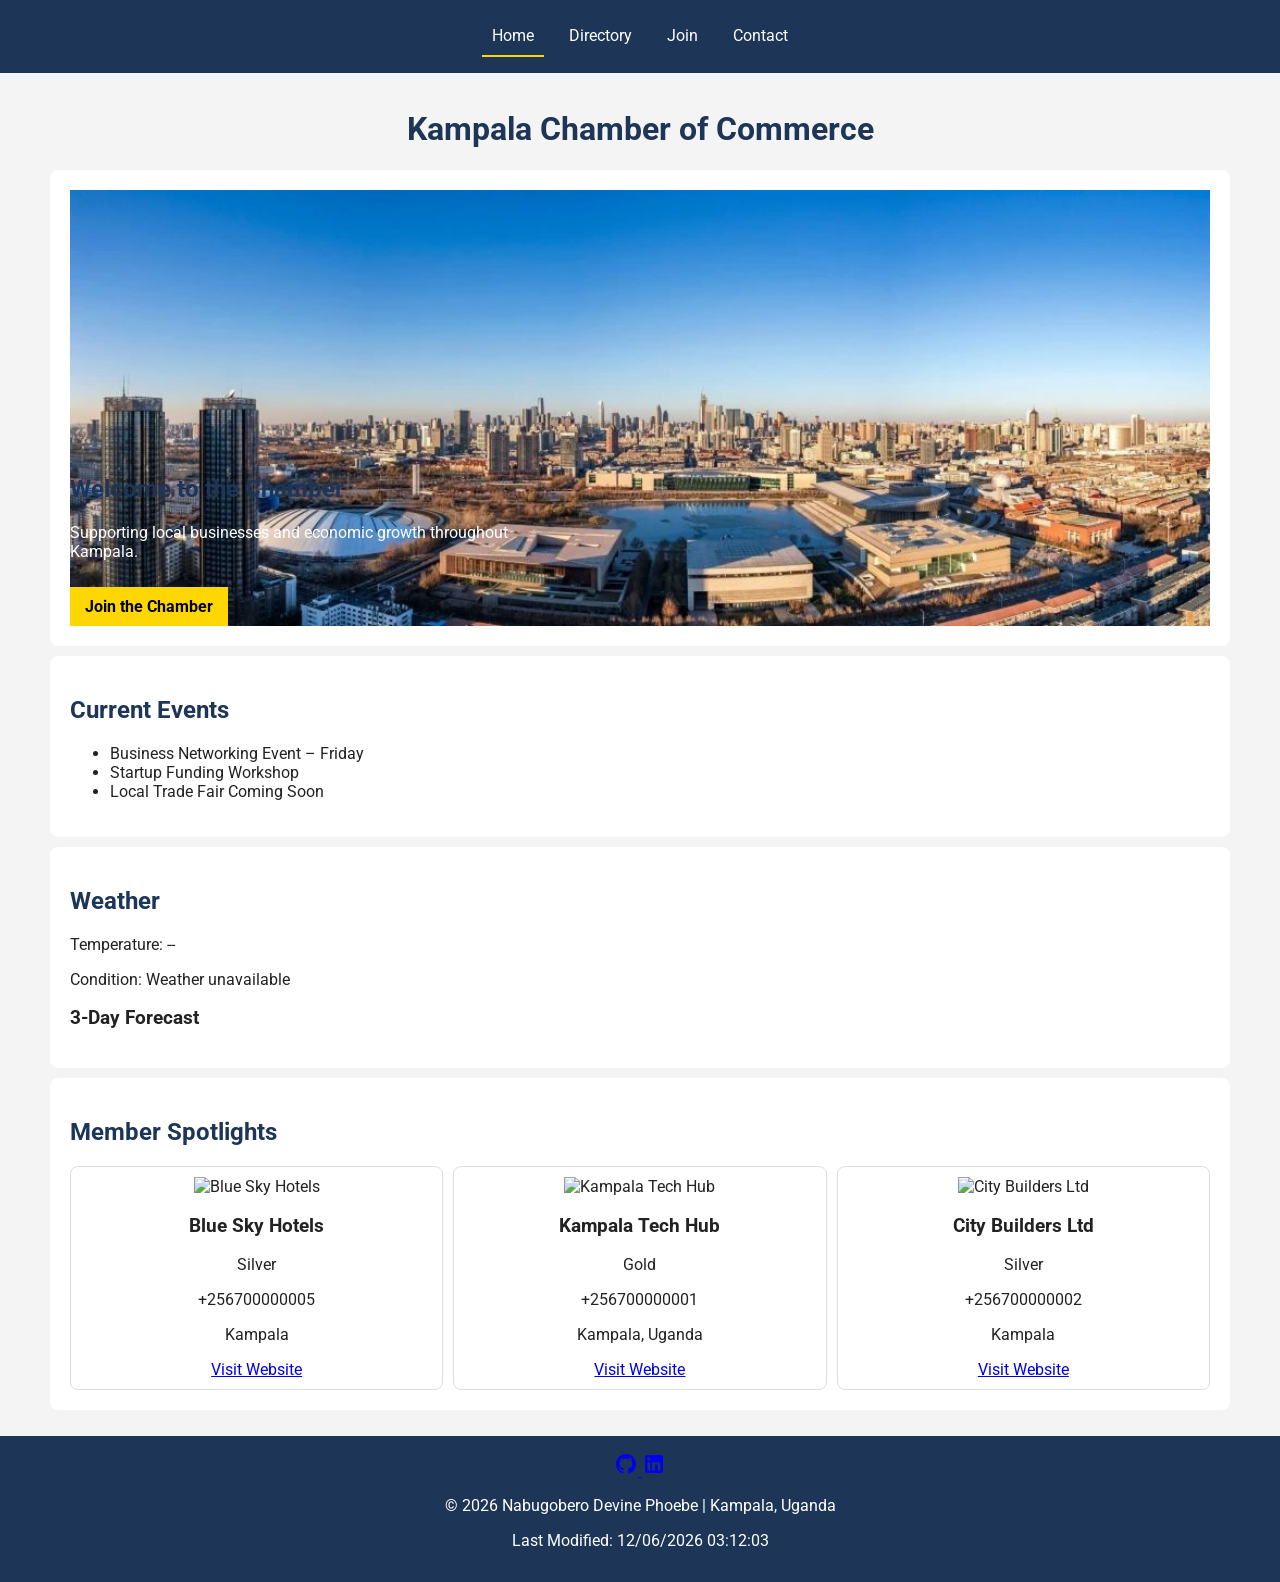
==== commit 2567937c: "changes" ====
--- a/chamber/index.html
+++ b/chamber/index.html
@@ -2,34 +2,34 @@
 <html lang="en">
 
 <head>
-  <meta charset="UTF-8" />
-  <meta name="viewport" content="width=device-width, initial-scale=1.0" />
+  <meta charset="UTF-8">
+  <meta name="viewport" content="width=device-width, initial-scale=1.0">
+
   <title>Kampala Chamber of Commerce | Home</title>
+
   <meta name="description"
-    content="Welcome to the City Chamber of Commerce, supporting local businesses and growth. Join us for networking events, workshops, and more." />
-  <meta name="author" content=" Nabugobero Devine Phoebe" />
+    content="Welcome to the Kampala Chamber of Commerce. Connect with local businesses, community events, networking opportunities, and economic growth initiatives.">
 
+  <meta name="author" content="Nabugobero Devine Phoebe">
 
-  <link rel="stylesheet" href="styles/large.css">
-  <link rel="stylesheet" href="styles/small.css">
-  <link rel="stylesheet" href="styles/normalize.js">
-  <link rel="stylesheet" href="styles/styles.css">
-
-
-  <meta property="og:title" content="Kampala Chamber Directory | WDD231">
+  <!-- Open Graph -->
+  <meta property="og:title" content="Kampala Chamber of Commerce Home Page">
+  <meta property="og:description"
+    content="Discover local businesses, community events, networking opportunities, weather updates, and member spotlights through the Kampala Chamber of Commerce.">
   <meta property="og:image" content="https://devinephoebe433-eng.github.io/wdd231/chamber/images/cityskylines.webp">
-  <meta property="og:url" content="https://devinephoebe433-eng.github.io/wdd231/chamber/directory.html">
-  <meta property="og:description" content="Explore the Kampala Chamber of Commerce website featuring local businesses, networking opportunities, events, weather updates, and member spotlights.">
+  <meta property="og:url" content="https://devinephoebe433-eng.github.io/wdd231/chamber/">
 
   <link rel="icon" href="favicon.ico">
+
+  <!-- CSS -->
+  <link rel="stylesheet" href="styles/small.css">
+  <link rel="stylesheet" href="styles/large.css">
+  <link rel="stylesheet" href="styles/styles.css">
 
   <!-- Google Fonts -->
   <link rel="preconnect" href="https://fonts.googleapis.com">
   <link rel="preconnect" href="https://fonts.gstatic.com" crossorigin>
   <link href="https://fonts.googleapis.com/css2?family=Roboto:wght@400;700&display=swap" rel="stylesheet">
-
-
-
 </head>
 
 <body>
@@ -37,30 +37,36 @@
   <header>
     <nav>
       <a href="index.html" class="active">Home</a>
-      <a href="directory.html" class="active">Directory</a>
-      <a href="join.html" class="active">Join</a>
-      <a href="contact.html" class="active">Contact</a>
+      <a href="directory.html">Directory</a>
+      <a href="join.html">Join</a>
+      <a href="contact.html">Contact</a>
     </nav>
   </header>
 
   <main>
-    <h1>Chamber Home</h1>
+
+    <h1>Kampala Chamber of Commerce</h1>
+
     <!-- HERO -->
     <section class="hero">
-      <img src="images/cityskylines.webp" alt="City skyline">
+      <img src="images/cityskylines.webp" alt="City skyline" width="1200" height="630">
 
       <div class="hero-text">
         <h2>Welcome to the Chamber</h2>
-        <p>Supporting local businesses and growth</p>
-        <a href="#" class="cta">Join the Chamber</a>
+        <p>Supporting local businesses and economic growth throughout Kampala.</p>
+
+        <a href="join.html" class="cta">
+          Join the Chamber
+        </a>
       </div>
     </section>
 
     <!-- EVENTS -->
     <section class="events">
       <h2>Current Events</h2>
+
       <ul>
-        <li>Business Networking Event - Friday</li>
+        <li>Business Networking Event – Friday</li>
         <li>Startup Funding Workshop</li>
         <li>Local Trade Fair Coming Soon</li>
       </ul>
@@ -70,45 +76,65 @@
     <section class="weather">
       <h2>Weather</h2>
 
-      <p>Temperature: <span id="temp"></span>°C</p>
-      <p>Condition: <span id="desc"></span></p>
+      <p>
+        Temperature:
+        <span id="temp">Loading...</span>
+      </p>
+
+      <p>
+        Condition:
+        <span id="desc">Loading...</span>
+      </p>
 
       <h3>3-Day Forecast</h3>
+
       <div id="forecast"></div>
     </section>
 
     <!-- SPOTLIGHTS -->
     <section class="spotlights">
       <h2>Member Spotlights</h2>
+
       <div id="spotlight-container"></div>
     </section>
 
   </main>
 
   <footer>
+
     <div class="social-links">
-      <a href="https://github.com/devinephoebe433-eng" target="_blank" aria-label="GitHub">
+
+      <a href="https://github.com/devinephoebe433-eng" target="_blank" rel="noopener" aria-label="GitHub">
+
         <svg width="24" height="24" viewBox="0 0 24 24" fill="currentColor">
           <path
             d="M12 2C6.48 2 2 6.48 2 12c0 4.42 2.87 8.17 6.84 9.49.5.09.68-.21.68-.48 0-.24-.01-.88-.01-1.73-2.78.6-3.37-1.34-3.37-1.34-.46-1.16-1.11-1.47-1.11-1.47-.91-.62.07-.61.07-.61 1 .07 1.53 1.03 1.53 1.03.89 1.52 2.34 1.08 2.91.83.09-.65.35-1.09.63-1.34-2.22-.25-4.55-1.11-4.55-4.94 0-1.09.39-1.98 1.03-2.68-.1-.25-.45-1.27.1-2.64 0 0 .84-.27 2.75 1.02.8-.22 1.65-.33 2.5-.33.85 0 1.7.11 2.5.33 1.91-1.29 2.75-1.02 2.75-1.02.55 1.37.2 2.39.1 2.64.64.7 1.03 1.59 1.03 2.68 0 3.84-2.34 4.69-4.57 4.94.36.31.68.92.68 1.85 0 1.34-.01 2.42-.01 2.75 0 .27.18.58.69.48C19.13 20.17 22 16.42 22 12c0-5.52-4.48-10-10-10z" />
         </svg>
+
       </a>
-      <a href="https://linkedin.com/in/phoebe-devine-5250a5366" target="_blank" aria-label="LinkedIn">
+
+      <a href="https://linkedin.com/in/phoebe-devine-5250a5366" target="_blank" rel="noopener" aria-label="LinkedIn">
+
         <svg width="24" height="24" viewBox="0 0 24 24" fill="currentColor">
           <path
             d="M19 3a2 2 0 0 1 2 2v14a2 2 0 0 1-2 2H5a2 2 0 0 1-2-2V5a2 2 0 0 1 2-2h14m-.5 15.5v-5.3a3.26 3.26 0 0 0-3.26-3.26c-.85 0-1.84.52-2.32 1.3v-1.11h-2.79v8.37h2.79v-4.93c0-.77.62-1.4 1.39-1.4a1.4 1.4 0 0 1 1.4 1.4v4.93h2.79M6.88 8.56a1.68 1.68 0 0 0 1.68-1.68c0-.93-.75-1.69-1.68-1.69a1.69 1.69 0 0 0-1.69 1.69c0 .93.76 1.68 1.69 1.68m1.39 9.94v-8.37H5.5v8.37h2.77z" />
         </svg>
+
       </a>
+
     </div>
+
     <div class="copyright-info">
       <p>&copy; <span id="current-year"></span> Nabugobero Devine Phoebe | Kampala, Uganda</p>
     </div>
+
     <div class="last-modified">
       <p>Last Modified: <span id="lastModified"></span></p>
     </div>
+
   </footer>
 
-<script src="scripts/main.js" defer></script>
+  <script src="scripts/main.js" defer></script>
 
 </body>
 
--- a/chamber/styles/small.css
+++ b/chamber/styles/small.css
@@ -1,49 +1,20 @@
-body {
-  font-family: "Roboto", Arial, sans-serif;
-  margin: 0;
-  background: #f8f9fa;
-  color: #222;
-}
+/* MOBILE STYLES */
 
-/* HEADER */
-header {
-  background: linear-gradient(135deg, #1d3557, #16324f);
-  color: white;
-  text-align: center;
-  padding: 1rem;
-  box-shadow: 0 2px 10px rgba(0,0,0,0.2);
-}
-
-header h2 {
-  margin: 0 0 0.5rem;
-  color: white;
-}
-
-/* HAMBURGER */
 #hamburger {
   display: block;
   background: transparent;
-  border: 2px solid white;
-  color: white;
+  border: 2px solid #ffffff;
+  color: #ffffff;
   font-size: 1.5rem;
   padding: 0.4rem 0.8rem;
   border-radius: 8px;
-  cursor: pointer;
   margin: 0.5rem auto;
-  transition: background 0.3s ease;
 }
 
-#hamburger:hover {
-  background: #457b9d;
-}
-
-/* NAV */
 .navigation {
   display: none;
   flex-direction: column;
   align-items: center;
-  gap: 0.5rem;
-  width: 100%;
 }
 
 .navigation.open {
@@ -51,163 +22,26 @@
 }
 
 .navigation a {
-  color: #ffffff;
+  color: #222222;
   padding: 0.8rem 1.2rem;
   text-decoration: none;
-  font-weight: 700;
-  border-radius: 8px;
-  background: transparent;
-  transition: background 0.3s ease,
-              transform 0.3s ease,
-              color 0.3s ease;
-}
-
-.navigation a:hover {
-  background: #457b9d;
-  color: white;
-  transform: translateY(-2px);
 }
 
 .navigation a.active {
-  background: gold;
+  background-color: #ffd700;
   color: #1d3557;
 }
 
-/* MAIN */
-main {
-  padding: 1rem;
-  max-width: 1200px;
-  margin: 0 auto;
-}
-
-h1 {
-  text-align: center;
-  color: #1d3557;
-}
-
-/* CONTROLS */
-.controls {
-  text-align: center;
-  margin-bottom: 1rem;
-}
-
-button {
-  padding: 0.7rem 1.2rem;
-  margin: 0.3rem;
-  border: none;
-  border-radius: 8px;
-  cursor: pointer;
-  background: #1d3557;
-  color: white;
-  font-weight: bold;
-  transition: background 0.3s ease,
-              transform 0.3s ease;
-}
-
-button:hover {
-  background: #457b9d;
-  transform: scale(1.03);
-}
-
-button[aria-pressed="true"] {
-  background: gold;
-  color: #1d3557;
-}
-
-/* GRID VIEW */
 .grid {
   display: grid;
   grid-template-columns: 1fr;
   gap: 1rem;
 }
 
-/* LIST VIEW */
-.list {
-  display: flex;
-  flex-direction: column;
-  gap: 0.6rem;
-}
-
-.list .card {
-  display: flex;
-  flex-direction: row;
-  justify-content: space-between;
-  align-items: center;
-  text-align: left;
-  gap: 1rem;
-  padding: 0.8rem 1.2rem;
-}
-
-.list .card h3 {
-  margin: 0 0 0.2rem;
-  flex: 1;
-}
-
-.list .card p {
-  margin: 0;
-  flex: 1;
-  font-size: 0.9rem;
-  color: #555;
-}
-
-.list .card a {
-  flex-shrink: 0;
-}
-
-/* CARD */
-.card {
-  background: white;
-  padding: 1.2rem;
-  border-radius: 12px;
-  text-align: center;
-  box-shadow: 0 4px 10px rgba(0,0,0,0.1);
-  animation: fadein 0.6s ease;
-  transition: transform 0.3s ease,
-              box-shadow 0.3s ease;
-}
-
-.card:hover {
-  transform: translateY(-5px);
-  box-shadow: 0 6px 15px rgba(0,0,0,0.15);
-}
-
-.card img {
-  width: 100%;
-  max-height: 160px;
-  object-fit: contain;
-  border-radius: 10px;
-  margin-bottom: 0.5rem;
-}
-
-.card h3 {
-  color: #1d3557;
-  margin: 0.5rem 0 0.3rem;
-}
-
-.card p {
-  margin: 0.2rem 0;
-  font-size: 0.9rem;
-  color: #444;
-}
-
-.card a {
-  display: inline-block;
-  margin-top: 0.5rem;
-  color: #1d3557;
-  font-weight: bold;
-  text-decoration: none;
-}
-
-.card a:hover {
-  text-decoration: underline;
-}
-
-/* JOIN PAGE */
 .join-main {
   display: flex;
   flex-direction: column;
   gap: 20px;
-  padding: 20px;
 }
 
 form {
@@ -226,72 +60,20 @@
 textarea,
 select {
   padding: 10px;
-  border: 1px solid #ccc;
+  border: 1px solid #cccccc;
   border-radius: 5px;
-  font-size: 1rem;
 }
 
-/* SUBMIT BUTTON */
 .submit-btn {
-  background: gold;
+  background-color: #ffd700;
   color: #1d3557;
-  border: none;
   padding: 12px;
   border-radius: 8px;
   font-weight: bold;
   cursor: pointer;
-  transition: transform 0.3s ease,
-              background 0.3s ease;
 }
 
-.submit-btn:hover {
-  background: #ffd60a;
-  transform: scale(1.02);
-}
-
-/* MEMBERSHIP CARDS */
 .membership-cards {
   display: grid;
   gap: 15px;
-}
-
-.membership-cards .card button {
-  background: gold;
-  color: #1d3557;
-  border: none;
-  padding: 10px;
-  border-radius: 8px;
-  cursor: pointer;
-}
-
-/* DIALOG */
-dialog {
-  border: none;
-  border-radius: 10px;
-  padding: 20px;
-}
-
-dialog::backdrop {
-  background: rgba(0,0,0,0.5);
-}
-
-/* FOOTER */
-footer {
-  background: #1d3557;
-  color: white;
-  text-align: center;
-  padding: 1rem;
-  margin-top: 2rem;
-}
-
-/* ANIMATION */
-@keyframes fadein {
-  from {
-    opacity: 0;
-    transform: translateY(20px);
-  }
-  to {
-    opacity: 1;
-    transform: translateY(0);
-  }
 }
--- a/chamber/styles/large.css
+++ b/chamber/styles/large.css
@@ -1,33 +1,22 @@
-@media (min-width: 768px) {
+/* TABLET */
 
-  /* HIDE HAMBURGER */
+@media screen and (min-width: 768px) {
+
   #hamburger {
     display: none;
   }
 
-  /* NAV */
   .navigation {
     display: flex;
     flex-direction: row;
     justify-content: center;
-    flex-wrap: wrap;
+    gap: 1rem;
   }
 
-  .navigation a {
-    padding: 0.6rem 1.5rem;
-  }
-
-  /* GRID: 2 columns on tablet */
   .grid {
     grid-template-columns: repeat(2, 1fr);
   }
 
-  /* LIST: no wrap on wider screens */
-  .list .card {
-    flex-wrap: nowrap;
-  }
-
-  /* JOIN PAGE */
   .join-main {
     display: grid;
     grid-template-columns: 2fr 1fr;
@@ -35,13 +24,24 @@
     align-items: start;
   }
 
+  #spotlight-container {
+    grid-template-columns: repeat(2, 1fr);
+  }
 }
 
-@media (min-width: 1024px) {
+/* DESKTOP */
 
-  /* GRID: 3 columns on desktop */
+@media screen and (min-width: 1024px) {
+
   .grid {
     grid-template-columns: repeat(3, 1fr);
   }
 
+  #spotlight-container {
+    grid-template-columns: repeat(3, 1fr);
+  }
+
+  .hero-text {
+    max-width: 500px;
+  }
 }
--- a/chamber/styles/styles.css
+++ b/chamber/styles/styles.css
@@ -1,12 +1,12 @@
 body {
-  font-family: Arial, sans-serif;
+  font-family: "Roboto", Arial, sans-serif;
   margin: 0;
-  background: #f4f4f4;
+  background-color: #f4f4f4;
+  color: #222222;
 }
 
-/* HEADER */
 header {
-  background: #1d3557;
+  background-color: #1d3557;
   color: white;
   padding: 1rem;
   text-align: center;
@@ -26,10 +26,24 @@
 }
 
 nav a.active {
-  border-bottom: 2px solid gold;
+  border-bottom: 2px solid #ffd700;
 }
 
-/* HERO */
+main {
+  max-width: 1200px;
+  margin: 0 auto;
+  padding: 1rem;
+}
+
+h1 {
+  text-align: center;
+  color: #1d3557;
+}
+
+h2 {
+  color: #1d3557;
+}
+
 .hero {
   position: relative;
 }
@@ -37,6 +51,7 @@
 .hero img {
   width: 100%;
   height: auto;
+  display: block;
 }
 
 .hero-text {
@@ -49,39 +64,36 @@
 .cta {
   display: inline-block;
   margin-top: 10px;
-  background: gold;
   padding: 10px 15px;
+  background: #ffd700;
+  color: black;
   text-decoration: none;
-  color: black;
   font-weight: bold;
 }
 
-/* SECTIONS */
 section {
-  padding: 20px;
   background: white;
   margin: 10px;
+  padding: 20px;
   border-radius: 8px;
 }
 
-/* WEATHER */
 #forecast p {
   background: #e9ecef;
   padding: 8px;
   margin: 5px 0;
 }
 
-/* SPOTLIGHT */
 #spotlight-container {
   display: grid;
   gap: 10px;
 }
 
 .card {
-  background: #fff;
-  padding: 10px;
+  background: white;
   border: 1px solid #ddd;
   border-radius: 8px;
+  padding: 10px;
   text-align: center;
 }
 
@@ -90,27 +102,9 @@
   height: auto;
 }
 
-/* FOOTER */
 footer {
-  text-align: center;
   background: #1d3557;
   color: white;
-  padding: 10px;
-}
-
-/* RESPONSIVE */
-@media (min-width: 768px) {
-  main {
-    display: grid;
-    grid-template-columns: 1fr 1fr;
-    gap: 15px;
-  }
-
-  .hero {
-    grid-column: span 2;
-  }
-
-  .spotlights {
-    grid-column: span 2;
-  }
+  text-align: center;
+  padding: 1rem;
 }
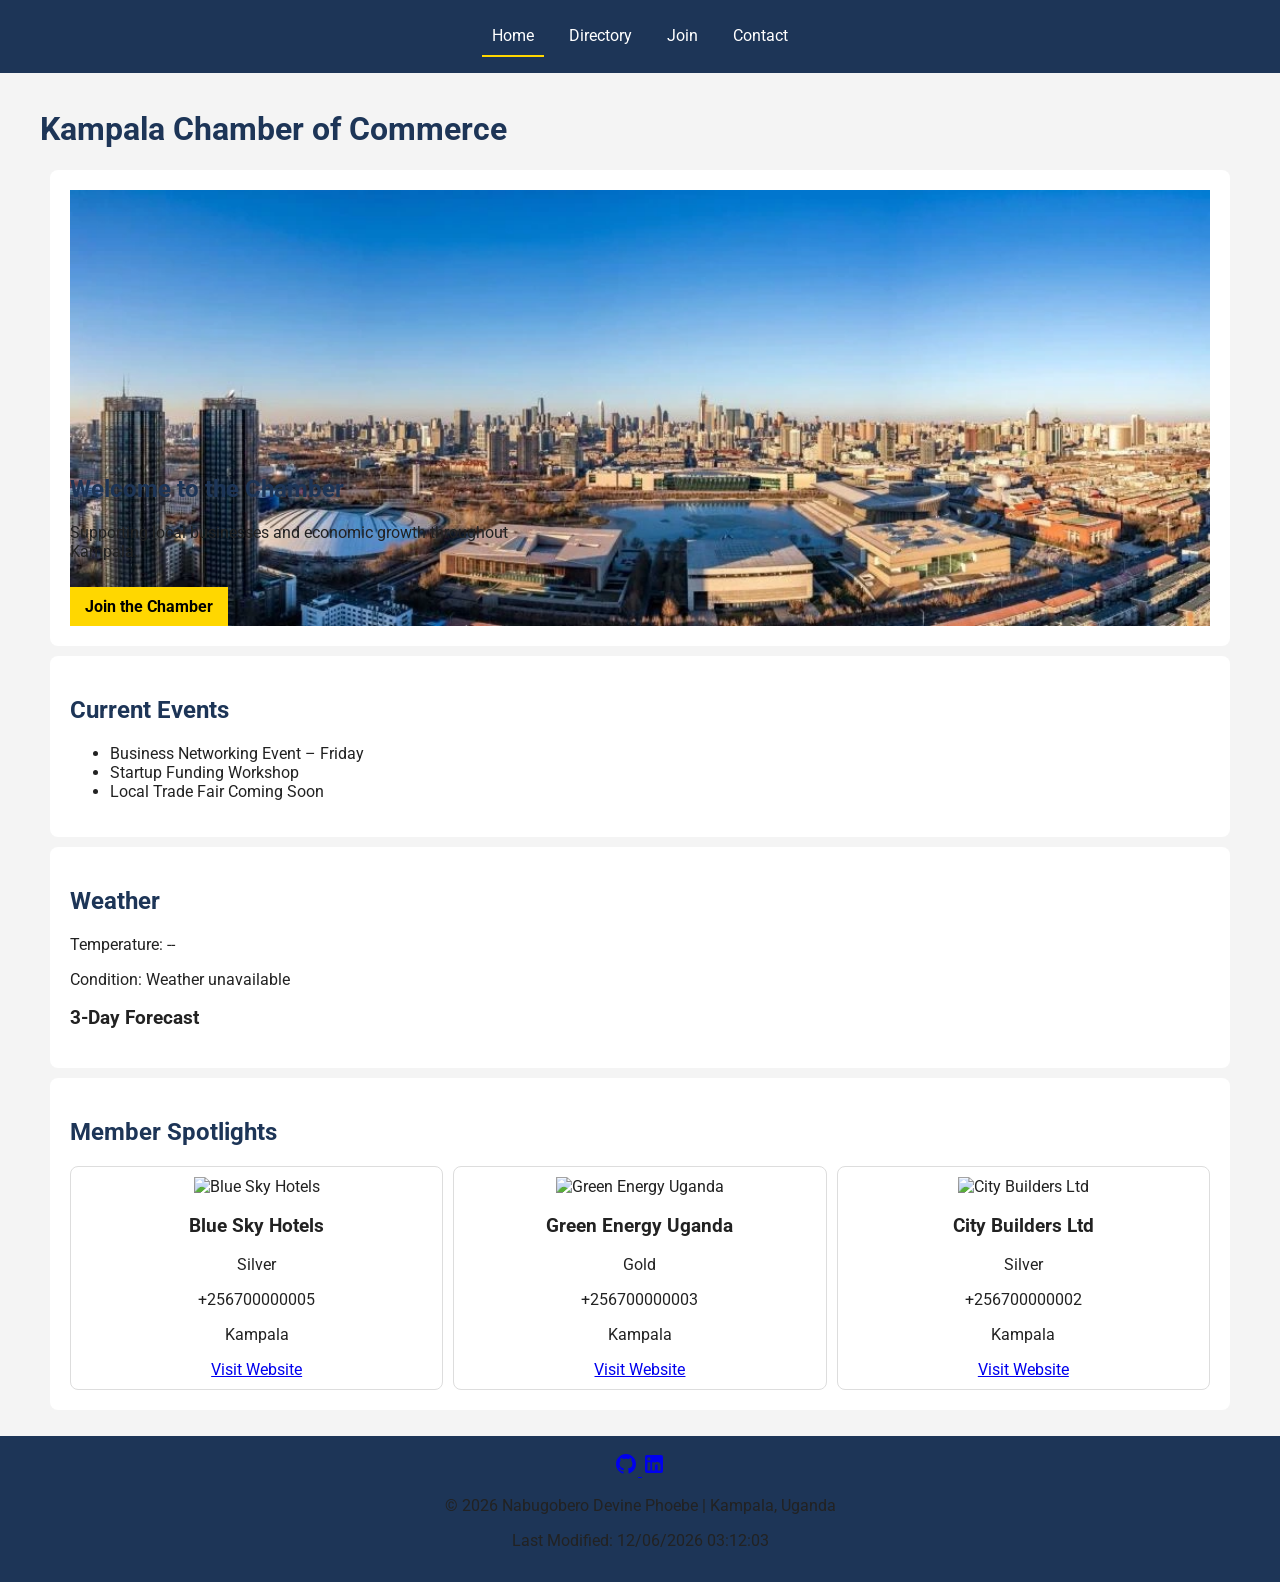
==== commit fbe0c674: "devine" ====
--- a/chamber/index.html
+++ b/chamber/index.html
@@ -25,6 +25,8 @@
   <link rel="stylesheet" href="styles/small.css">
   <link rel="stylesheet" href="styles/large.css">
   <link rel="stylesheet" href="styles/styles.css">
+
+  <script src="scripts/main.js" defer></script>
 
   <!-- Google Fonts -->
   <link rel="preconnect" href="https://fonts.googleapis.com">
@@ -134,8 +136,6 @@
 
   </footer>
 
-  <script src="scripts/main.js" defer></script>
-
 </body>
 
 </html>
--- a/chamber/styles/small.css
+++ b/chamber/styles/small.css
@@ -21,6 +21,7 @@
   display: flex;
 }
 
+/* FIX: better contrast consistency */
 .navigation a {
   color: #222222;
   padding: 0.8rem 1.2rem;
--- a/chamber/styles/styles.css
+++ b/chamber/styles/styles.css
@@ -35,12 +35,7 @@
   padding: 1rem;
 }
 
-h1 {
-  text-align: center;
-  color: #1d3557;
-}
-
-h2 {
+h1, h2 {
   color: #1d3557;
 }
 
@@ -78,6 +73,11 @@
   border-radius: 8px;
 }
 
+/* ✅ FIX: removes white-on-white issue */
+p {
+  color: #222222;
+}
+
 #forecast p {
   background: #e9ecef;
   padding: 8px;
